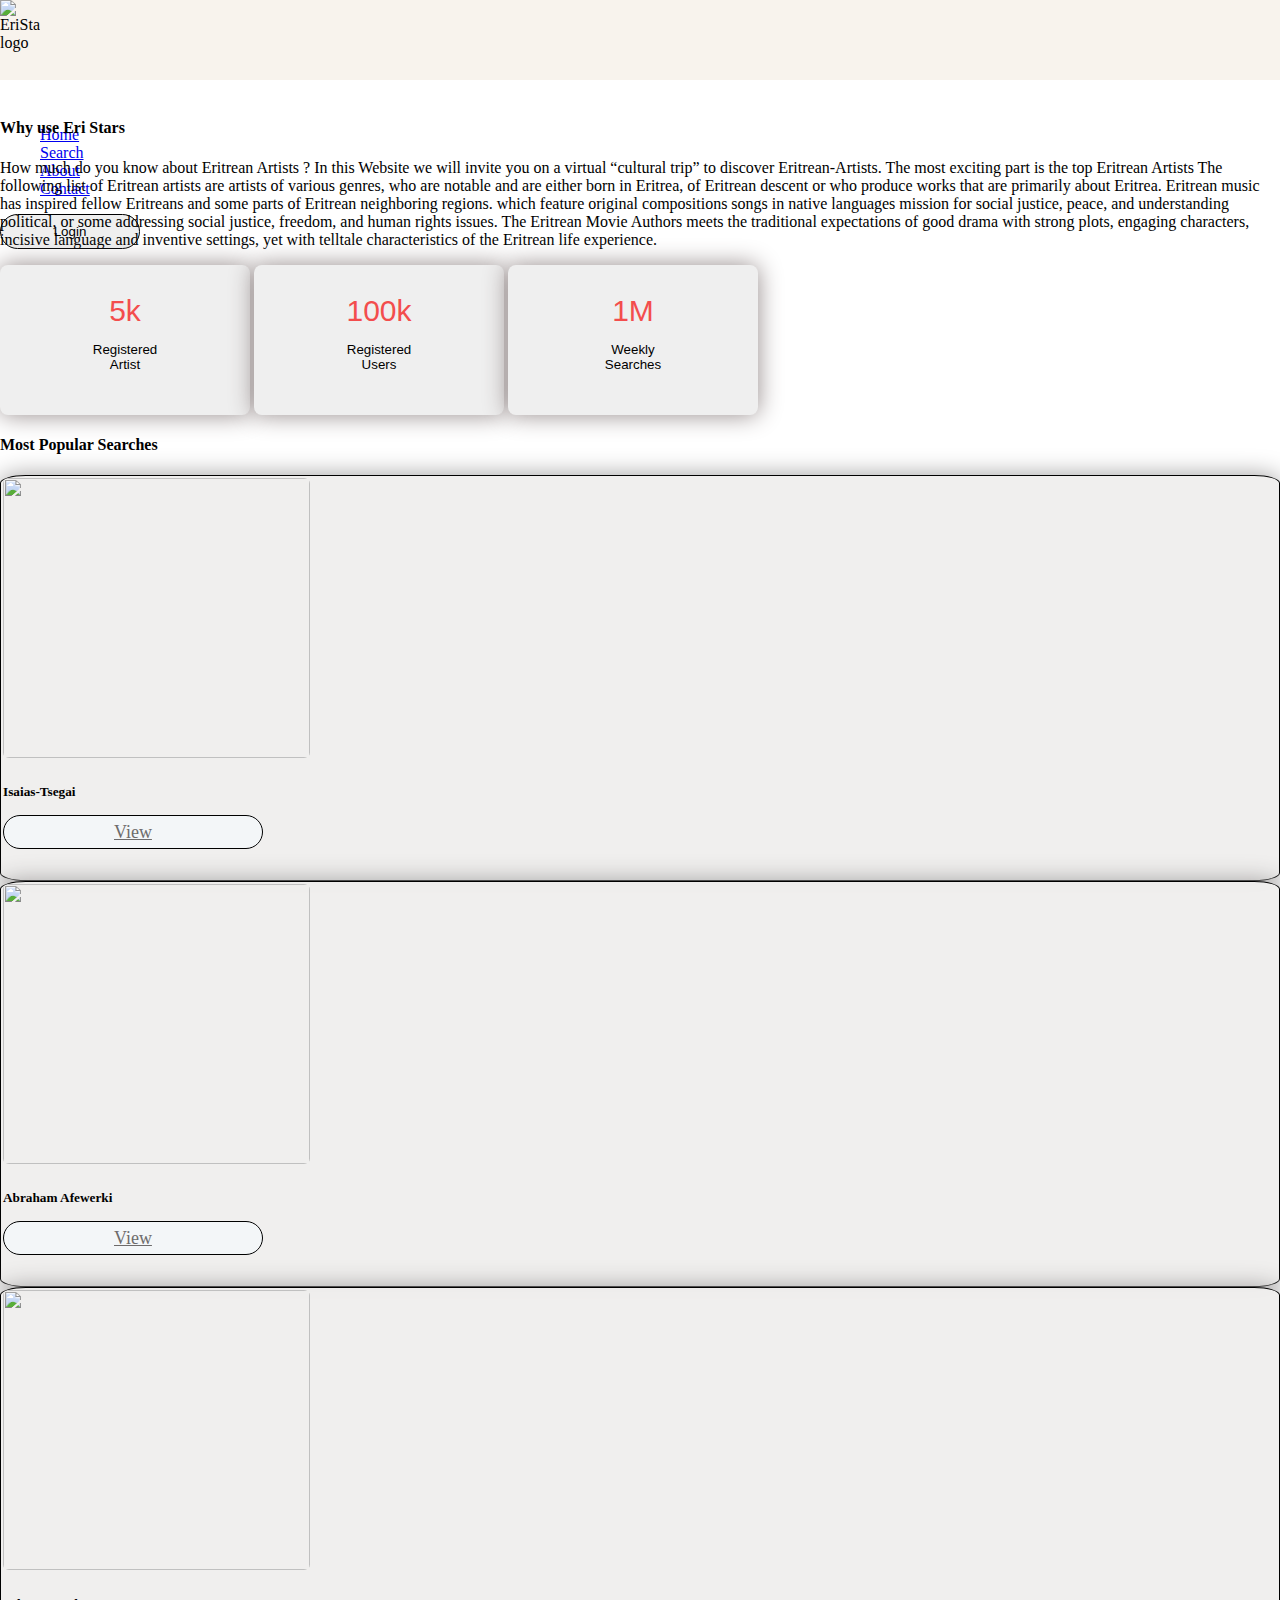
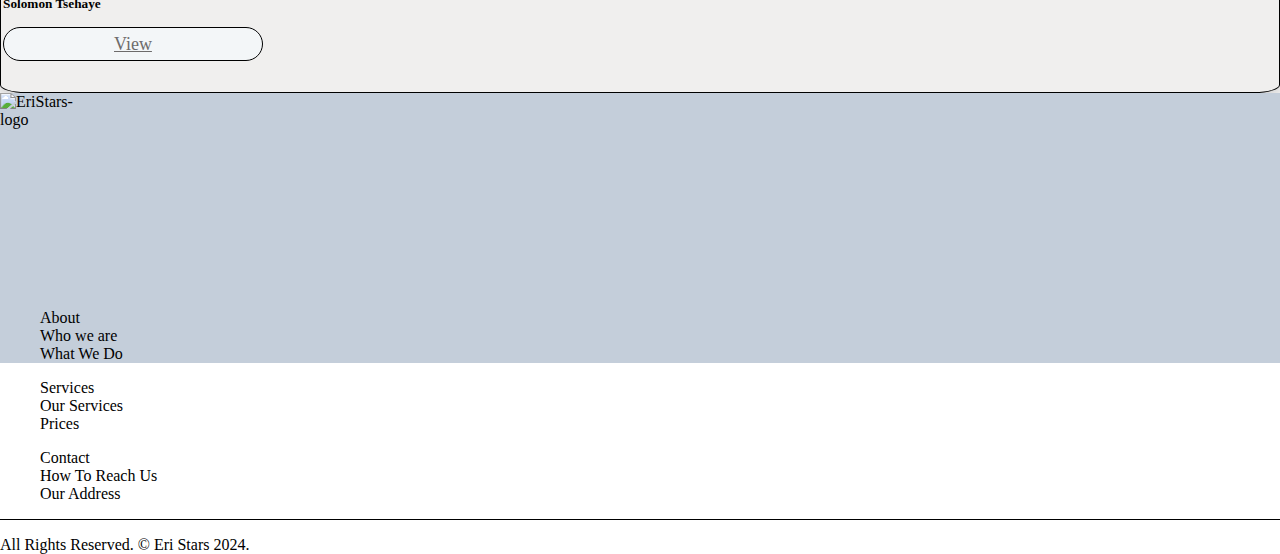
==== EriStars-bootstrap/index.html @ 19afb58b "Merge pull request #21 from Eri-Star-Group-D/feature/contact" ====
<!DOCTYPE html>
<html lang="en">
  <head>
    <meta charset="UTF-8" />
    <meta name="viewport" content="width=device-width, initial-scale=1.0" />
    <link rel="stylesheet" href="bootstrap.css" />
    <link rel="stylesheet" href="style.css" />
    <script
      src="https://kit.fontawesome.com/053a8ea545.js"
      crossorigin="anonymous"
    ></script>
    <link rel="preconnect" href="https://fonts.googleapis.com" />
    <link rel="preconnect" href="https://fonts.gstatic.com" crossorigin />
    <link
      href="https://fonts.googleapis.com/css2?family=Inter:wght@100..900&display=swap"
      rel="stylesheet"
    />
    <link
      href="https://fonts.googleapis.com/css2?family=Ubuntu:ital,wght@0,300;0,400;0,500;0,700;1,300;1,400;1,500;1,700&display=swap"
      rel="stylesheet"
    />

    <title>EriStars-Home-page </title>
  </head>
  <body>
    <header>
       <div class="header-container fixed-top container-flud">
          <div class="row justify-content-around">
          <div class=" col-3 logo col-lg-2">
            <img  src="media/images/ProjectFinalLogo.png" alt="EriStars-logo" />
          </div>
          <div class="col-3 col-lg-4 pt-1">
            <ul class="row  justify-content-around">
            <li class="col-3pl-2"><a href="index.html">Home</a></li>
            <li class="col-3"><a href="search.html">Search</a></li>
            <li class="col-3pl-2 "><a href="about.html">About</a></li>
            <li class="col-3"><a href="contact.html">Contact</a></li>
          </ul>
        </div>
          <div class="col-3 my-3 mt-4 col-lg-2 ">
          <button class="Login-btn ml-3">Login</button>
        </div>
      </div>
        </div>
      </div>
      <div class="row bgimg">
        <img class="col=12 " src="media/images/camels.jpg" alt="" />
      </div>
    </header>
   
    <main id="indexm">
      <div class="text-center  p-3">
        <h4>Why use Eri Stars</h4>
      </div>
      <section class="index-para">
        <div class="mx-3">
          <p>
            How much do you know about Eritrean Artists ? In this Website we
            will invite you on a virtual “cultural trip” to discover
            Eritrean-Artists. The most exciting part is the top Eritrean Artists
            The following list of Eritrean artists are artists of various
            genres, who are notable and are either born in Eritrea, of Eritrean
            descent or who produce works that are primarily about Eritrea.
            Eritrean music has inspired fellow Eritreans and some parts of
            Eritrean neighboring regions. which feature original compositions
            songs in native languages mission for social justice, peace, and
            understanding political, or some addressing social justice, freedom,
            and human rights issues. The Eritrean Movie Authors meets the
            traditional expectations of good drama with strong plots, engaging
            characters, incisive language and inventive settings, yet with
            telltale characteristics of the Eritrean life experience.
          </p>
        </div>
      </section>
      <div class="register">
        <div class="row m-2 p-5 justify-content-between">
          <button class="body-btn col-12 mb-3 p-1 col-md-3 m-2">
            <label class="num-viewers">5k</label>
            <p>Registered <br class="d-none d-md-block"/>Artist</p>
          </button>
          <button class="body-btn col-12 mb-3 p-2 col-md-3  m-2">
            <label class="num-viewers">100k</label>
            <p>Registered <br  class="d-none d-md-block"/>Users</p>
          </button>
          <button class="body-btn col-12 mb-3 p-2 col-md-3 m-2">
            <label class="num-viewers">1M</label>
            <p>Weekly <br class="d-none d-md-block"/>Searches</p>
          </button>
        </div>
        <div class="index-hd text-center m-5">
          <h4>Most Popular Searches</h4>
        </div>
        <div class="row mb-5 justify-content-center card-container ">
          <div class="card  col-9 col-md-5 col-lg-3 m-3 ">
            <img src="media/images/Isaias-Tsegai.png" alt="" />
            <div class="text-center m-3">
              <label for=""><h5>Isaias-Tsegai</h5></label>
            </div>
            <div class="viewbtn text-center">
            <a
            href="https://tesfanews.com/isaias-tsegay-proficient-master-of-the-literature-of-the-eye/"
            >View</a
          ></div>
          </div>
          <div class="card  col-9 col-md-5 col-lg-3 m-3 ">
            <img src="media/images/Araham afoworki.jpg" alt="" />
            <div class="text-center m-3">
              <label for=""><h5>Abraham Afewerki</h5></label>
            </div>
            <div class="viewbtn text-center">
            <a
            href="https://en.wikipedia.org/wiki/Abraham_Afewerki"
            target="_blank"
            >View</a
          ></div>
          </div>
          <div class="card  col-9 col-md-5 col-lg-3 m-3 ">
            <img src="media/images/solomon tsehaye.jpg" alt="" />
            <div class="text-center m-3">
              <label for=""><h5>Solomon Tsehaye</h5></label>
            </div>
            <div class="viewbtn text-center">
              <a href="https://en.wikipedia.org/wiki/Eritrea,_Eritrea,_Eritrea"
              >View</a
            >
          </div>
        </div>
        </div>
        </div>
      </div>
    </main>
    <footer>
      <div class="container-fluid my-lg-5">
        <div class="row footer justify-content-between">
          <div class="footerlg col-3 mt-3 col-lg-3 ml-5 ">
            <img src="media/images/ProjectFinalLogo.png" alt="EriStars-logo" />
          </div>
          <div class="ulfooter mt-3 pt-4 col-7  ">
            <div class="row">
            <ul class="col-4">
              <li class="firstli">About</li>
              <div class="d-none d-md-block">
                <li>Who we are</li>
                <li>What We Do</li>
              </div>
            </ul>
            <ul class="col-4">
              <li class="firstli">Services</li>
              <div class="d-none d-lg-block">
                <li>Our Services</li>
                <li>Prices</li>
              </div>
            </ul>
            <ul class="col-4">
              <li class="firstli">Contact</li>
              <div class="d-none d-lg-block">
                <li>How To Reach Us</li>
                <li>Our Address</li>
              </div>
            </div>
            </ul>
          </div>
        </div>
        <div class="row pt-2 icons justify-content-around">
          <div class="col-9 col-lg-8 pl-lg-5 mb-3">
          <p>All Rights Reserved. &copy; Eri Stars 2024.</p>
        </div>
        <div class=" col-3 col-lg-3 pr-3 ">
          <div class="row">
          <div class="pr-1 pr-lg-4">
          <i class="fa-brands fa-facebook"></i>
        </div>
          <div class="pr-1 pr-lg-4">
          <i class="fa-brands fa-twitter"></i>
        </div>
          <div class=" pr-1 pr-lg-4">
          <i class="fa-brands fa-instagram"></i>
        </div>
          <div class=" pr-1 pr-lg-4">
          <i class="fa-brands fa-linkedin-in"></i>
        </div>
      </div>
      </div>
        </div>
      </div>
    </footer>
  </body>
</html>
---- EriStars-bootstrap/style.css ----
body {
    margin: 0px;
    padding: 0px;
    overflow-x:hidden ;
} 
img{
    width: 100%;
    height: auto;
}


.header-container{
    background-color:rgb(248, 243, 237);
    width: 100%;
    height: 60px;
}
.Login-btn{
    border: 1px solid black;
   border-radius: 25px;
   height: 30px;
   margin-right: -20rem;
}
footer{
    background-color:#C4CEDA;
}

.icons{
    border-top: 1px solid black;
}
ul{
    list-style:none; 
}

/* Index page */

.body-btn:hover{
    background-color:#C4CEDA;
}
.body-btn{
    border: none;
    width: 250px;
    height: 150px;
    box-shadow: 0 0 25px rgb(148, 138, 138);
    border-radius: 8px;
}
.num-viewers{
    font-size: 30px;
    font-weight: 300px;
    color:rgb(243, 77, 77);
}
.card {
    padding: 2px;
     height: 400px;
     overflow: hidden; 
     background-color: rgba(239, 238, 237, 0.942);
     border-radius: 2%;
     border: 1.3px solid black;
     box-shadow: 0 0 25px rgb(161, 159, 159);
     transition: transform 0.4s; 
 }
 .card img{
     border-radius: 2%;
     height: 280px;
     width: 336x;
 }
 .card a{
             padding: 6px 110px 6px;
             font-size: large;
             border: 1px solid black;
             border-radius: 25px;
             background-color: rgb(243, 246, 248); 
             color: rgb(109, 107, 107); 
           
         }
 
         .card:hover{
             transform: scale(1.05);
         }
 
         .card a:hover{
             background-color:#80878f;
             box-shadow: 0 0 5px rgb(77, 77, 77);
             color: rgb(246, 245, 244);
         }

/* Search page */

.register{
    border: none;
}
.search-bar{
    width: 80vw;
    height: auto;
    border: none;
    box-shadow: 0 0 10px rgb(161, 159, 159);
}
.search-btn button{
    border: none;
    background-color:rgb(173, 128, 14);
    border-radius: 10px;
    font-size: 12px;
    width: 90px;
    height: 35px;
}

.search-btn button:hover{
    color: rgb(248, 248, 247);
    background-color: rgb(87, 85, 85) ;
}


/* About page */


.mphoto{
    box-shadow: 0 0 10px rgb(148, 138, 138);
  
}
/* contact */

.contact-info {
    background-color:#C4CEDA;
    border-radius: 8px;
   
}
.container {
    box-shadow: 0 0 25px rgb(214, 211, 211);
       
}
.form-fields input{
    border: none;
    border-bottom: 1px solid black;
}
.mess{
    border: none;

}
#message{
    border: none;
    border-bottom: 1px solid black;
}
form button{
    border: none;
    background-color:#C4CEDA;
    width: 160px;
    height: 35px;
}

@media screen and (min-width: 768px){
    .header-container{
        height: 80px;
    }
    .card img{
        border-radius: 2%;
        height: 280px;
        width: 307px;
    }
    .Login-btn{
        height: 35px;
        width: 140px;
    }
    header ul{
        padding-top: 20px;
    }
    .logo{
        width: 40px;
        height: 90px;
        display: flex;
        flex-wrap: nowrap;
    }
    .footerlg{
        width: 100px;
        height: 200px;
        display: flex;
        flex-wrap: nowrap;
    }
    footer{
        height: 270px;
    }
    .contact-info {
        height: 393px;

    }
    .container {
            height: 400px;
            width: 900px;
    }
    
}
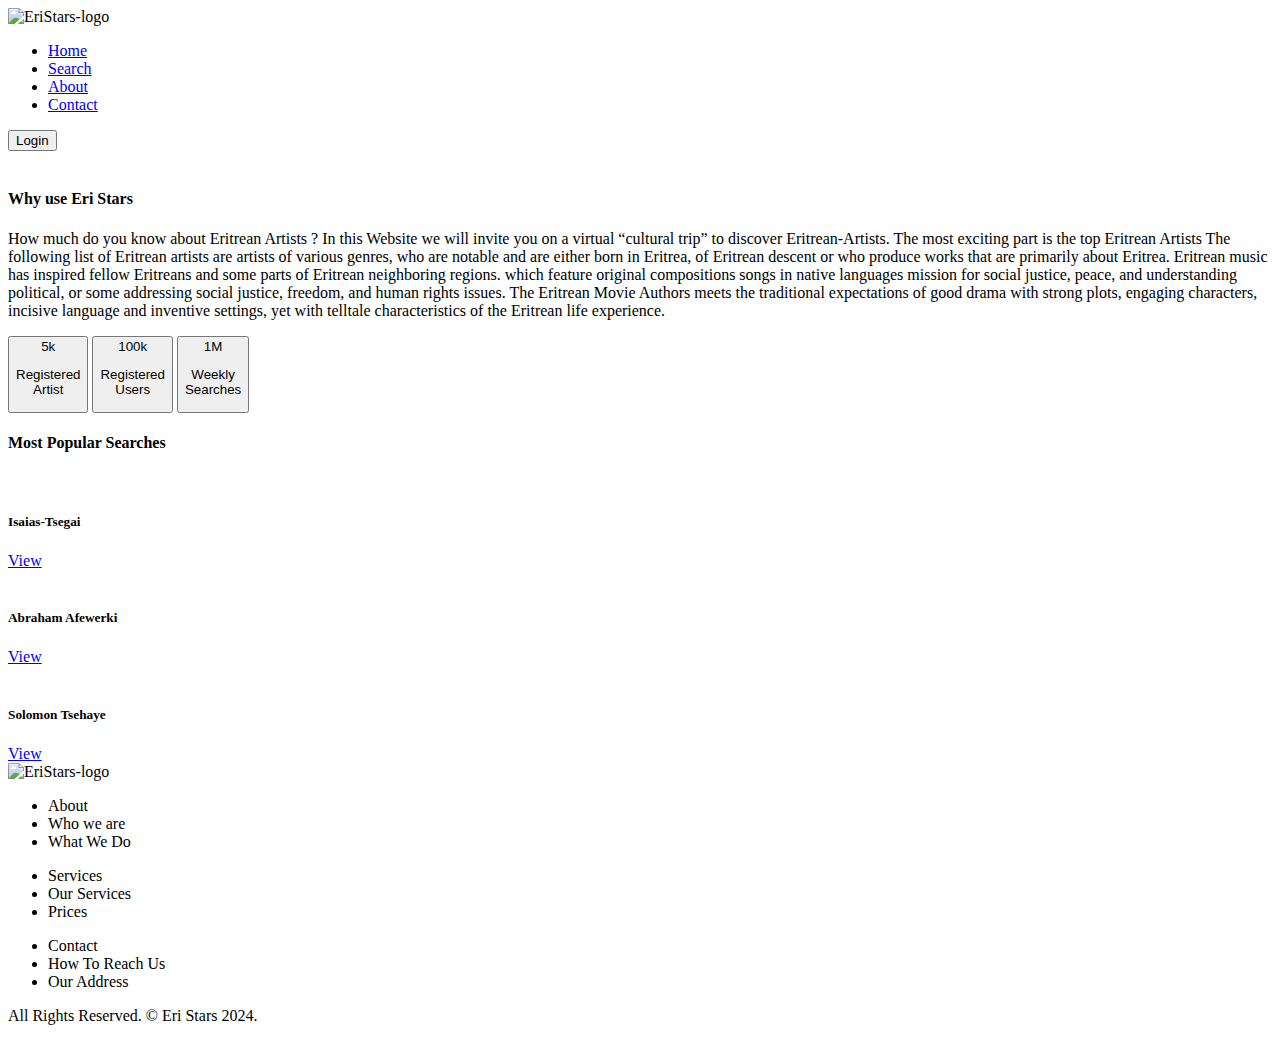
==== commit 90e8ac12: "add css folder" ====
--- a/EriStars-bootstrap/index.html
+++ b/EriStars-bootstrap/index.html
@@ -3,8 +3,8 @@
   <head>
     <meta charset="UTF-8" />
     <meta name="viewport" content="width=device-width, initial-scale=1.0" />
-    <link rel="stylesheet" href="bootstrap.css" />
-    <link rel="stylesheet" href="style.css" />
+    <link rel="stylesheet" href="css/bootstrap.css" />
+    <link rel="stylesheet" href="css/style.css" />
     <script
       src="https://kit.fontawesome.com/053a8ea545.js"
       crossorigin="anonymous"
